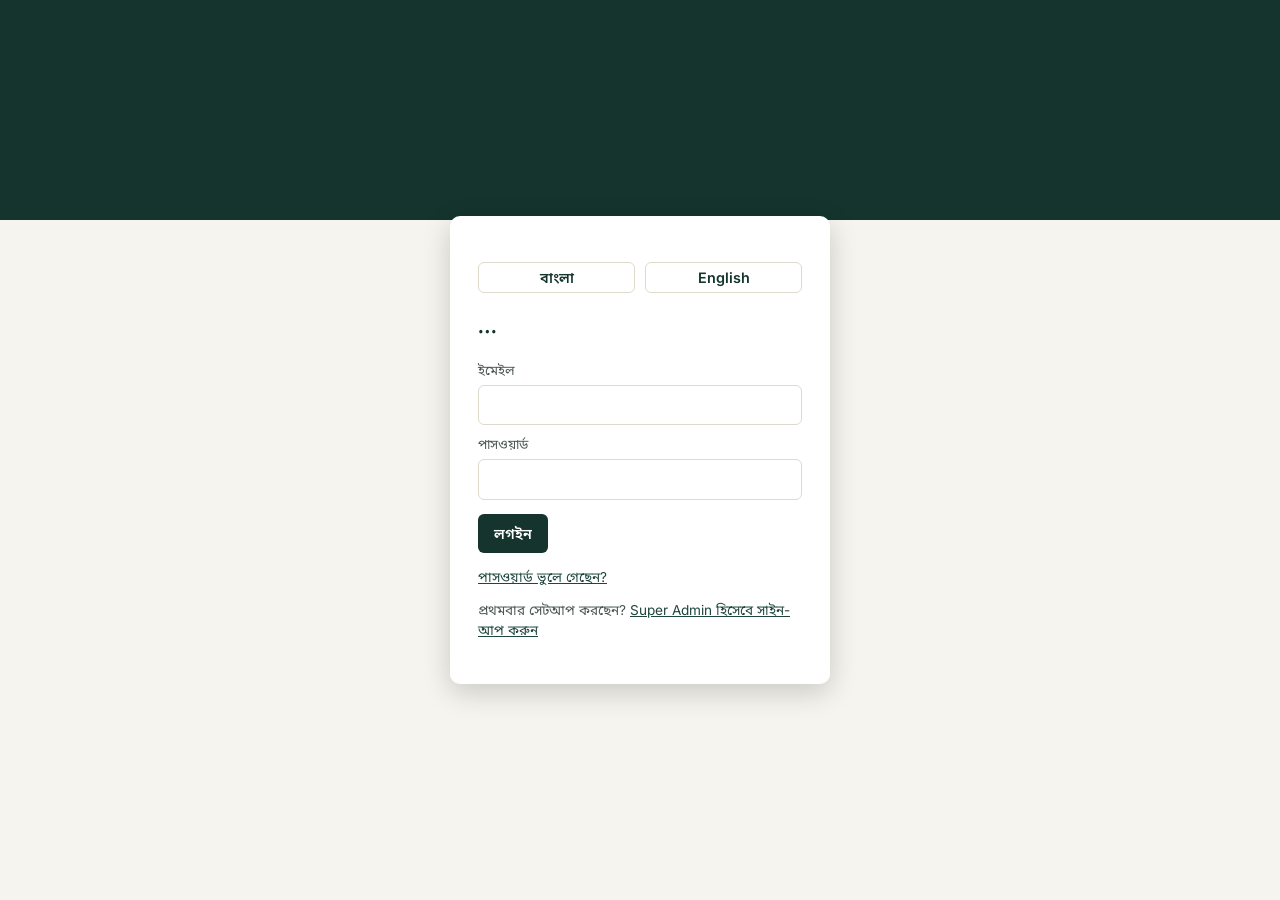
==== index.html @ 7d696b63 "Add files via upload" ====
<!DOCTYPE html>
<html lang="bn">
<head>
<meta charset="UTF-8" />
<meta name="viewport" content="width=device-width, initial-scale=1" />
<link rel="manifest" href="./manifest.json" />
<meta name="theme-color" content="#15342E" />
<title>লগইন</title>
<link rel="stylesheet" href="./src/style.css" />
</head>
<body>
  <div class="login-wrap">
    <div class="login-card">
      <div class="btn-row" style="margin-bottom:14px;">
        <button type="button" class="btn-ghost lang-btn" data-lang="bn" style="padding:4px 10px;flex:1;">বাংলা</button>
        <button type="button" class="btn-ghost lang-btn" data-lang="en" style="padding:4px 10px;flex:1;">English</button>
      </div>
      <img id="orgLogo" src="" alt="logo" style="display:none;width:64px;height:64px;object-fit:cover;border-radius:10px;margin:0 auto 10px;" />
      <h1 class="org-name" id="orgName">…</h1>
      <div class="org-address" id="orgAddress"></div>
      <div id="expiryNotice" class="muted" style="display:none;margin-bottom:10px;color:var(--danger);"></div>

      <form id="loginForm">
        <label data-label-key="email">ইমেইল</label>
        <input type="email" name="email" required />
        <label style="margin-top:10px;" data-label-key="password">পাসওয়ার্ড</label>
        <input type="password" name="password" required />
        <div class="btn-row">
          <button type="submit" class="btn-primary" data-label-key="loginTitle">লগইন</button>
        </div>
      </form>

      <p class="muted" style="margin-top:14px;"><a href="#" id="forgotLink" data-label-key="forgotPassword">পাসওয়ার্ড ভুলে গেছেন?</a></p>
      <p class="muted">
        <span data-label-key="firstTimeSetup">প্রথমবার সেটআপ করছেন?</span>
        <a href="#" id="signupLink" data-label-key="signupAsSuperAdmin">Super Admin হিসেবে সাইন-আপ করুন</a>
      </p>
    </div>
  </div>

  <script type="module" src="./src/main.js"></script>
</body>
</html>
---- src/style.css ----
@import url('https://fonts.googleapis.com/css2?family=Lora:wght@500;600;700&family=Inter:wght@400;500;600;700&family=Noto+Sans+Bengali:wght@400;500;600;700&display=swap');

:root {
  --ink: #1C2623;
  --ink-soft: #4A5753;
  --paper: #F6F4EE;
  --panel: #FFFFFF;
  --line: #DEDACC;
  --teal: #15342E;
  --teal-soft: #1E463D;
  --gold: #A9803B;
  --gold-soft: #F1E6CC;
  --danger: #A23E3E;
  --ok: #3E7A52;
  --radius: 6px;
  --shadow: 0 1px 3px rgba(21, 52, 46, 0.08);
}

* { box-sizing: border-box; }

body {
  margin: 0;
  font-family: 'Inter', 'Noto Sans Bengali', sans-serif;
  background: var(--paper);
  color: var(--ink);
  font-size: 15px;
  line-height: 1.5;
}

h1, h2, h3 { font-family: 'Lora', 'Noto Sans Bengali', serif; font-weight: 600; margin: 0 0 4px; color: var(--teal); }
h1 { font-size: 1.5rem; }
h2 { font-size: 1.15rem; }
h3 { font-size: 1rem; }
p { margin: 0 0 .75rem; }
a { color: var(--teal-soft); }

/* ---- App shell: fixed sidebar + content ---- */
.app-shell { display: flex; min-height: 100vh; }

.sidebar {
  width: 240px;
  flex-shrink: 0;
  background: var(--teal);
  color: #E9EDE9;
  display: flex;
  flex-direction: column;
  position: fixed;
  top: 0; bottom: 0; left: 0;
  transition: transform .2s ease;
  z-index: 50;
}

.sidebar-brand {
  padding: 20px 18px 14px;
  border-bottom: 1px solid rgba(255,255,255,.12);
}
.sidebar-brand .org-name { font-family: 'Lora', serif; font-weight: 600; font-size: 1.05rem; color: #fff; }
.sidebar-brand .org-tag { font-size: .75rem; color: var(--gold-soft); opacity: .8; }

.sidebar-nav { flex: 1; padding: 10px 0; overflow-y: auto; }
.sidebar-nav a {
  display: flex; align-items: center; gap: 10px;
  padding: 10px 18px;
  color: #CBD8D1;
  text-decoration: none;
  font-size: .92rem;
  border-left: 3px solid transparent;
}
.sidebar-nav a:hover { background: rgba(255,255,255,.06); color: #fff; }
.sidebar-nav a.active { background: rgba(169,128,59,.18); border-left-color: var(--gold); color: #fff; }

.sidebar-foot { padding: 14px 18px; border-top: 1px solid rgba(255,255,255,.12); font-size: .85rem; }
.sidebar-foot button { width: 100%; }

.content {
  margin-left: 240px;
  flex: 1;
  padding: 26px 30px 60px;
  min-width: 0;
}

.topbar {
  display: flex; align-items: center; justify-content: space-between;
  margin-bottom: 20px; gap: 12px; flex-wrap: wrap;
}

.menu-toggle { display: none; }

@media (max-width: 860px) {
  .sidebar { transform: translateX(-100%); width: 220px; }
  .sidebar.open { transform: translateX(0); box-shadow: 4px 0 16px rgba(0,0,0,.2); }
  .content { margin-left: 0; padding: 18px 16px 50px; }
  .menu-toggle {
    display: inline-flex; align-items: center; justify-content: center;
    width: 38px; height: 38px; border-radius: var(--radius);
    background: var(--teal); color: #fff; border: none; font-size: 1.1rem;
  }
  .sidebar-backdrop {
    display: none; position: fixed; inset: 0; background: rgba(0,0,0,.35); z-index: 40;
  }
  .sidebar-backdrop.show { display: block; }
}

/* ---- cards / stats ---- */
.cards { display: grid; grid-template-columns: repeat(auto-fit, minmax(180px, 1fr)); gap: 14px; margin-bottom: 22px; }
.card {
  background: var(--panel); border: 1px solid var(--line); border-radius: var(--radius);
  padding: 16px 18px; box-shadow: var(--shadow);
}
.card .label { font-size: .78rem; color: var(--ink-soft); margin-bottom: 4px; }
.card .value { font-family: 'Lora', serif; font-size: 1.4rem; font-weight: 600; color: var(--teal); }
.card .value.due { color: var(--danger); }
.card .value.ok { color: var(--ok); }

.panel {
  background: var(--panel); border: 1px solid var(--line); border-radius: var(--radius);
  padding: 20px; margin-bottom: 20px; box-shadow: var(--shadow);
}

/* ---- forms ---- */
.form-grid { display: grid; grid-template-columns: repeat(auto-fit, minmax(190px, 1fr)); gap: 12px 16px; }
label { display: block; font-size: .82rem; color: var(--ink-soft); margin-bottom: 4px; }
input, select, textarea {
  width: 100%; padding: 8px 10px; border: 1px solid var(--line); border-radius: var(--radius);
  font: inherit; background: #fff; color: var(--ink);
}
input:focus, select:focus, textarea:focus { outline: 2px solid var(--gold); outline-offset: 1px; border-color: var(--gold); }

button, .btn {
  font: inherit; cursor: pointer; border: none; border-radius: var(--radius);
  padding: 9px 16px; font-weight: 600; font-size: .9rem;
}
.btn-primary { background: var(--teal); color: #fff; }
.btn-primary:hover { background: var(--teal-soft); }
.btn-gold { background: var(--gold); color: #fff; }
.btn-ghost { background: transparent; color: var(--teal); border: 1px solid var(--line); }
.lang-btn.active { background: var(--gold); color: #fff; border-color: var(--gold); }
.sidebar .lang-btn { color: #CBD8D1; border-color: rgba(255,255,255,.2); }
.sidebar .lang-btn.active { background: var(--gold); color: #fff; }
.btn-danger { background: transparent; color: var(--danger); border: 1px solid var(--danger); }
.btn-row { display: flex; gap: 10px; margin-top: 14px; }

/* ---- tables ---- */
.table-wrap { overflow-x: auto; }
table { width: 100%; border-collapse: collapse; font-size: .88rem; }
th, td { text-align: left; padding: 9px 10px; border-bottom: 1px solid var(--line); white-space: nowrap; }
th { color: var(--ink-soft); font-weight: 600; font-size: .78rem; text-transform: none; }
tbody tr:hover { background: #FBF9F2; }
td.num, th.num { text-align: right; }

.pill { display: inline-block; padding: 2px 9px; border-radius: 99px; font-size: .75rem; font-weight: 600; }
.pill-cash { background: var(--gold-soft); color: var(--gold); }
.pill-transfer { background: #E2EEE8; color: var(--ok); }
.pill-cheque { background: #EDE6F3; color: #6A4E8C; }

/* ---- login screens ---- */
.login-wrap {
  min-height: 100vh; display: flex; align-items: center; justify-content: center;
  background: linear-gradient(180deg, var(--teal) 0%, var(--teal) 220px, var(--paper) 220px);
  padding: 20px;
}
.login-card {
  background: var(--panel); border-radius: 10px; padding: 32px 28px;
  width: 100%; max-width: 380px; box-shadow: 0 8px 28px rgba(0,0,0,.18);
}
.login-card .org-name { color: var(--teal); }
.login-card .org-address { font-size: .78rem; color: var(--ink-soft); margin-bottom: 18px; }

/* ---- toast ---- */
.toast {
  position: fixed; bottom: 20px; left: 50%; transform: translateX(-50%) translateY(10px);
  background: var(--teal); color: #fff; padding: 10px 18px; border-radius: var(--radius);
  font-size: .88rem; opacity: 0; transition: all .25s ease; z-index: 100; box-shadow: var(--shadow);
}
.toast.show { opacity: 1; transform: translateX(-50%) translateY(0); }
.toast-error { background: var(--danger); }

.muted { color: var(--ink-soft); font-size: .85rem; }
.empty-state { text-align: center; padding: 40px 20px; color: var(--ink-soft); }
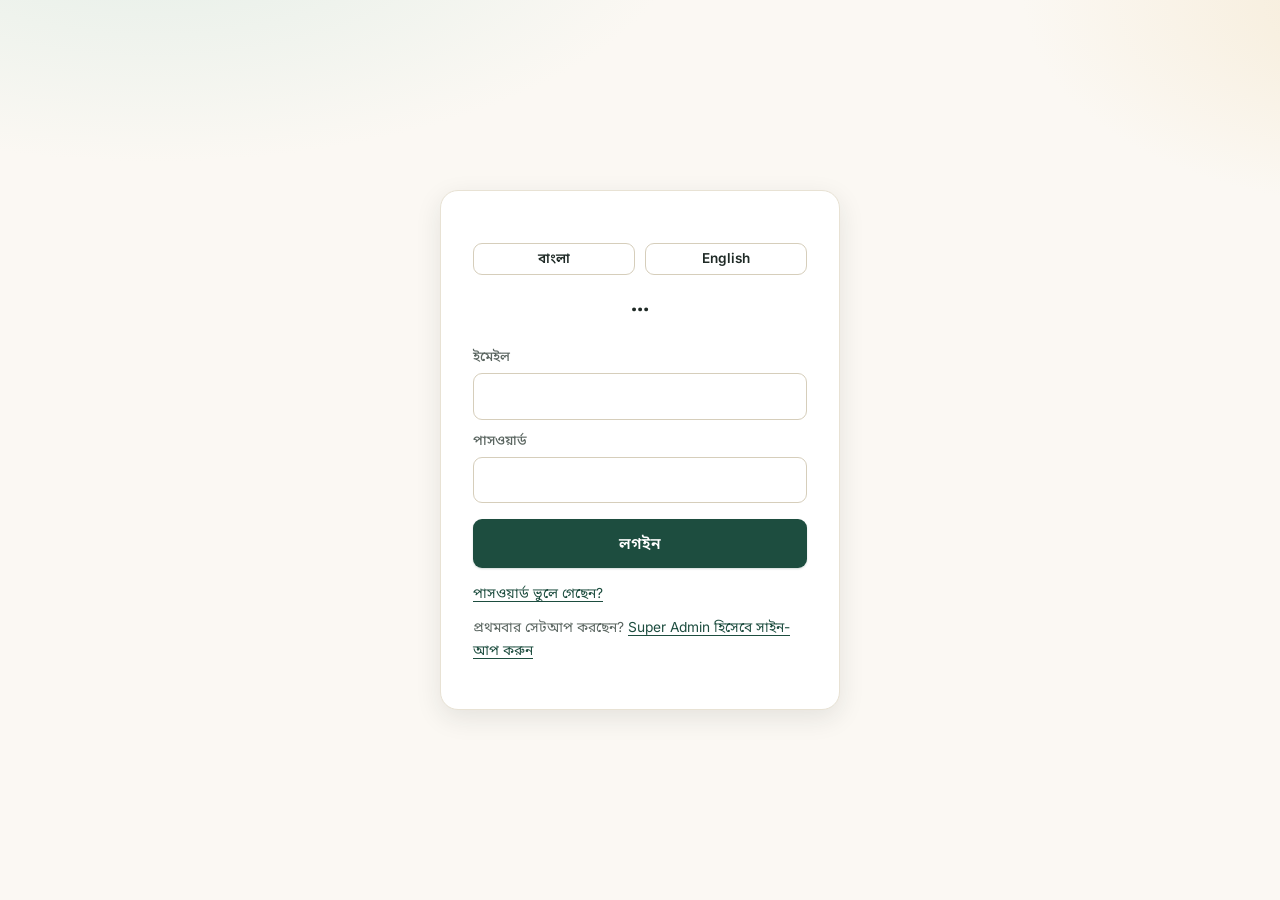
==== commit 4dcb0306: "Add files via upload" ====
--- a/index.html
+++ b/index.html
@@ -4,7 +4,7 @@
 <meta charset="UTF-8" />
 <meta name="viewport" content="width=device-width, initial-scale=1" />
 <link rel="manifest" href="./manifest.json" />
-<meta name="theme-color" content="#15342E" />
+<meta name="theme-color" content="#1D4D3F" />
 <title>লগইন</title>
 <link rel="stylesheet" href="./src/style.css" />
 </head>
@@ -35,6 +35,33 @@
         <span data-label-key="firstTimeSetup">প্রথমবার সেটআপ করছেন?</span>
         <a href="#" id="signupLink" data-label-key="signupAsSuperAdmin">Super Admin হিসেবে সাইন-আপ করুন</a>
       </p>
+
+      <!-- Inline forms instead of window.prompt()/alert() — those native
+           dialogs are silently suppressed in some contexts (installed/PWA
+           standalone mode, some in-app/mobile browsers), which looked like
+           "nothing happens when I click". -->
+      <form id="forgotForm" style="display:none;margin-top:14px;border-top:1px solid var(--line);padding-top:14px;">
+        <label data-label-key="email">ইমেইল</label>
+        <input type="email" name="email" required />
+        <div class="btn-row">
+          <button type="submit" class="btn-gold" data-label-key="sendResetLink">রিসেট লিংক পাঠান</button>
+          <button type="button" class="btn-ghost" data-cancel="forgotForm" data-label-key="cancel">বাতিল</button>
+        </div>
+      </form>
+
+      <form id="signupForm" style="display:none;margin-top:14px;border-top:1px solid var(--line);padding-top:14px;">
+        <p class="muted" data-label-key="signupHelp" style="margin-bottom:10px;">শুধু যদি এখনো কোনো Super Admin তৈরি না হয়ে থাকে তবেই এটা কাজ করবে।</p>
+        <label data-label-key="name">নাম</label>
+        <input type="text" name="name" required />
+        <label style="margin-top:10px;" data-label-key="email">ইমেইল</label>
+        <input type="email" name="email" required />
+        <label style="margin-top:10px;" data-label-key="password">পাসওয়ার্ড</label>
+        <input type="password" name="password" minlength="6" required />
+        <div class="btn-row">
+          <button type="submit" class="btn-primary" data-label-key="createSuperAdmin">Super Admin তৈরি করুন</button>
+          <button type="button" class="btn-ghost" data-cancel="signupForm" data-label-key="cancel">বাতিল</button>
+        </div>
+      </form>
     </div>
   </div>
 
--- a/src/style.css
+++ b/src/style.css
@@ -1,179 +1,295 @@
-@import url('https://fonts.googleapis.com/css2?family=Lora:wght@500;600;700&family=Inter:wght@400;500;600;700&family=Noto+Sans+Bengali:wght@400;500;600;700&display=swap');
+@import url('https://fonts.googleapis.com/css2?family=Inter:wght@400;500;600;700&family=Noto+Sans+Bengali:wght@400;500;600;700&display=swap');
+
+/* =====================================================================
+   নীড়ের মতো উষ্ণ, পরিষ্কার ডিজাইন — ক্রিম পটভূমি, সবুজ accent,
+   নরম কার্ড, বড় বাংলা লেখা। সব class নাম JS-এর সাথে মেলানো।
+   ===================================================================== */
 
 :root {
-  --ink: #1C2623;
-  --ink-soft: #4A5753;
-  --paper: #F6F4EE;
-  --panel: #FFFFFF;
-  --line: #DEDACC;
-  --teal: #15342E;
-  --teal-soft: #1E463D;
-  --gold: #A9803B;
-  --gold-soft: #F1E6CC;
-  --danger: #A23E3E;
-  --ok: #3E7A52;
-  --radius: 6px;
-  --shadow: 0 1px 3px rgba(21, 52, 46, 0.08);
+  /* রং */
+  --paper: #FBF8F3;          /* পটভূমি (ক্রিম) */
+  --panel: #FFFFFF;          /* কার্ড */
+  --panel-2: #F5F1E8;        /* হালকা ক্রিম সারফেস */
+  --ink: #1F2A26;            /* মূল লেখা */
+  --ink-soft: #5B6661;       /* গৌণ লেখা */
+  --line: #E8E2D4;           /* সীমারেখা */
+  --line-strong: #D6CEBB;
+
+  --teal: #1D4D3F;           /* প্রধান সবুজ (বোতাম, শিরোনাম) */
+  --teal-soft: #2A6453;      /* hover */
+  --mint: #E6F0EA;           /* হালকা সবুজ পৃষ্ঠ */
+  --gold: #B47B2E;           /* উষ্ণ accent */
+  --gold-soft: #F6EBD6;
+  --danger: #B3413B;
+  --danger-soft: #F9E4E2;
+  --ok: #2F7A4E;
+
+  /* আকার ও ছায়া */
+  --radius: 12px;
+  --radius-sm: 9px;
+  --radius-pill: 999px;
+  --shadow: 0 1px 2px rgba(31, 42, 38, .04), 0 4px 14px rgba(31, 42, 38, .05);
+  --shadow-lift: 0 8px 26px rgba(31, 42, 38, .10);
+
+  --sidebar-w: 248px;
 }
 
 * { box-sizing: border-box; }
+
+html { -webkit-text-size-adjust: 100%; }
 
 body {
   margin: 0;
-  font-family: 'Inter', 'Noto Sans Bengali', sans-serif;
+  font-family: 'Inter', 'Noto Sans Bengali', system-ui, sans-serif;
   background: var(--paper);
   color: var(--ink);
   font-size: 15px;
-  line-height: 1.5;
-}
-
-h1, h2, h3 { font-family: 'Lora', 'Noto Sans Bengali', serif; font-weight: 600; margin: 0 0 4px; color: var(--teal); }
-h1 { font-size: 1.5rem; }
-h2 { font-size: 1.15rem; }
+  line-height: 1.6;
+}
+
+h1, h2, h3 {
+  font-family: 'Noto Sans Bengali', 'Inter', sans-serif;
+  font-weight: 700;
+  letter-spacing: -.01em;
+  margin: 0 0 6px;
+  color: var(--ink);
+}
+h1 { font-size: 1.6rem; }
+h2 { font-size: 1.12rem; }
 h3 { font-size: 1rem; }
 p { margin: 0 0 .75rem; }
-a { color: var(--teal-soft); }
-
-/* ---- App shell: fixed sidebar + content ---- */
+a { color: var(--teal); text-underline-offset: 3px; }
+
+/* ---- App shell: হালকা সাইডবার + কন্টেন্ট ---- */
 .app-shell { display: flex; min-height: 100vh; }
 
 .sidebar {
-  width: 240px;
+  width: var(--sidebar-w);
   flex-shrink: 0;
-  background: var(--teal);
-  color: #E9EDE9;
+  background: var(--panel);
+  color: var(--ink);
   display: flex;
   flex-direction: column;
   position: fixed;
   top: 0; bottom: 0; left: 0;
-  transition: transform .2s ease;
+  border-right: 1px solid var(--line);
+  transition: transform .22s ease;
   z-index: 50;
 }
 
 .sidebar-brand {
-  padding: 20px 18px 14px;
-  border-bottom: 1px solid rgba(255,255,255,.12);
-}
-.sidebar-brand .org-name { font-family: 'Lora', serif; font-weight: 600; font-size: 1.05rem; color: #fff; }
-.sidebar-brand .org-tag { font-size: .75rem; color: var(--gold-soft); opacity: .8; }
-
-.sidebar-nav { flex: 1; padding: 10px 0; overflow-y: auto; }
+  padding: 22px 20px 18px;
+  display: flex; flex-direction: column; gap: 2px;
+  border-bottom: 1px solid var(--line);
+}
+.sidebar-brand img { width: 44px; height: 44px; object-fit: cover; border-radius: 12px; margin-bottom: 8px; }
+.sidebar-brand .org-name { font-weight: 700; font-size: 1rem; color: var(--ink); line-height: 1.35; }
+.sidebar-brand .org-tag { font-size: .76rem; color: var(--ink-soft); }
+
+.sidebar-nav { flex: 1; padding: 12px 10px; overflow-y: auto; }
 .sidebar-nav a {
   display: flex; align-items: center; gap: 10px;
-  padding: 10px 18px;
-  color: #CBD8D1;
+  margin: 2px 0;
+  padding: 9px 12px;
+  color: var(--ink-soft);
   text-decoration: none;
   font-size: .92rem;
-  border-left: 3px solid transparent;
-}
-.sidebar-nav a:hover { background: rgba(255,255,255,.06); color: #fff; }
-.sidebar-nav a.active { background: rgba(169,128,59,.18); border-left-color: var(--gold); color: #fff; }
-
-.sidebar-foot { padding: 14px 18px; border-top: 1px solid rgba(255,255,255,.12); font-size: .85rem; }
+  border-radius: var(--radius-sm);
+  transition: background .15s ease, color .15s ease;
+}
+.sidebar-nav a:hover { background: var(--panel-2); color: var(--ink); }
+.sidebar-nav a.active { background: var(--mint); color: var(--teal); font-weight: 600; }
+
+/* accordion groups */
+.sidebar-nav details { margin: 2px 0; }
+.sidebar-nav details > summary {
+  list-style: none; cursor: pointer; user-select: none;
+  display: flex; align-items: center; gap: 8px;
+  padding: 9px 12px; border-radius: var(--radius-sm);
+  color: var(--ink); font-size: .92rem; font-weight: 600;
+}
+.sidebar-nav details > summary::-webkit-details-marker { display: none; }
+.sidebar-nav details > summary::after {
+  content: "›"; margin-left: auto; font-size: 1.2rem; color: var(--ink-soft);
+  transition: transform .15s ease;
+}
+.sidebar-nav details[open] > summary::after { transform: rotate(90deg); }
+.sidebar-nav details > summary:hover { background: var(--panel-2); }
+.sidebar-nav .nav-group-body { display: flex; flex-direction: column; padding-top: 2px; }
+.sidebar-nav .nav-group .nav-group-body > a { padding-left: 30px; font-size: .88rem; }
+.sidebar-nav .nav-subgroup > summary { padding-left: 24px; font-size: .86rem; color: var(--ink-soft); }
+.sidebar-nav .nav-subgroup .nav-group-body > a { padding-left: 44px; font-size: .86rem; }
+
+.sidebar-foot { padding: 14px 16px; border-top: 1px solid var(--line); font-size: .85rem; color: var(--ink-soft); }
 .sidebar-foot button { width: 100%; }
 
 .content {
-  margin-left: 240px;
+  margin-left: var(--sidebar-w);
   flex: 1;
-  padding: 26px 30px 60px;
+  padding: 30px 36px 70px;
   min-width: 0;
+  max-width: 1280px;
 }
 
 .topbar {
   display: flex; align-items: center; justify-content: space-between;
-  margin-bottom: 20px; gap: 12px; flex-wrap: wrap;
+  margin-bottom: 22px; gap: 12px; flex-wrap: wrap;
 }
 
 .menu-toggle { display: none; }
 
 @media (max-width: 860px) {
-  .sidebar { transform: translateX(-100%); width: 220px; }
-  .sidebar.open { transform: translateX(0); box-shadow: 4px 0 16px rgba(0,0,0,.2); }
-  .content { margin-left: 0; padding: 18px 16px 50px; }
+  .sidebar { transform: translateX(-100%); width: 272px; }
+  .sidebar.open { transform: translateX(0); box-shadow: var(--shadow-lift); }
+  .content { margin-left: 0; padding: 18px 16px 60px; }
   .menu-toggle {
     display: inline-flex; align-items: center; justify-content: center;
-    width: 38px; height: 38px; border-radius: var(--radius);
-    background: var(--teal); color: #fff; border: none; font-size: 1.1rem;
+    width: 40px; height: 40px; border-radius: var(--radius-sm);
+    background: var(--panel); color: var(--ink); border: 1px solid var(--line); font-size: 1.1rem;
+    box-shadow: var(--shadow);
   }
   .sidebar-backdrop {
-    display: none; position: fixed; inset: 0; background: rgba(0,0,0,.35); z-index: 40;
+    display: none; position: fixed; inset: 0; background: rgba(31, 42, 38, .3); z-index: 40;
   }
   .sidebar-backdrop.show { display: block; }
-}
-
-/* ---- cards / stats ---- */
-.cards { display: grid; grid-template-columns: repeat(auto-fit, minmax(180px, 1fr)); gap: 14px; margin-bottom: 22px; }
+  h1 { font-size: 1.35rem; }
+}
+
+/* ---- কার্ড / সারসংক্ষেপ ---- */
+.cards { display: grid; grid-template-columns: repeat(auto-fit, minmax(190px, 1fr)); gap: 14px; margin-bottom: 24px; }
 .card {
   background: var(--panel); border: 1px solid var(--line); border-radius: var(--radius);
-  padding: 16px 18px; box-shadow: var(--shadow);
-}
-.card .label { font-size: .78rem; color: var(--ink-soft); margin-bottom: 4px; }
-.card .value { font-family: 'Lora', serif; font-size: 1.4rem; font-weight: 600; color: var(--teal); }
+  padding: 18px 20px; box-shadow: var(--shadow);
+}
+.card .label { font-size: .8rem; color: var(--ink-soft); margin-bottom: 6px; font-weight: 500; }
+.card .value { font-size: 1.5rem; font-weight: 700; color: var(--teal); letter-spacing: -.01em; }
 .card .value.due { color: var(--danger); }
 .card .value.ok { color: var(--ok); }
 
 .panel {
   background: var(--panel); border: 1px solid var(--line); border-radius: var(--radius);
-  padding: 20px; margin-bottom: 20px; box-shadow: var(--shadow);
-}
-
-/* ---- forms ---- */
-.form-grid { display: grid; grid-template-columns: repeat(auto-fit, minmax(190px, 1fr)); gap: 12px 16px; }
-label { display: block; font-size: .82rem; color: var(--ink-soft); margin-bottom: 4px; }
+  padding: 22px; margin-bottom: 20px; box-shadow: var(--shadow);
+}
+
+/* ---- ফর্ম ---- */
+.form-grid { display: grid; grid-template-columns: repeat(auto-fit, minmax(200px, 1fr)); gap: 14px 18px; }
+label { display: block; font-size: .84rem; color: var(--ink-soft); margin-bottom: 6px; font-weight: 500; }
 input, select, textarea {
-  width: 100%; padding: 8px 10px; border: 1px solid var(--line); border-radius: var(--radius);
-  font: inherit; background: #fff; color: var(--ink);
-}
-input:focus, select:focus, textarea:focus { outline: 2px solid var(--gold); outline-offset: 1px; border-color: var(--gold); }
-
+  width: 100%; padding: 10px 12px;
+  border: 1px solid var(--line-strong); border-radius: var(--radius-sm);
+  font: inherit; font-size: .95rem; background: #fff; color: var(--ink);
+  transition: border-color .15s ease, box-shadow .15s ease;
+}
+input:hover, select:hover, textarea:hover { border-color: #BFB59C; }
+input:focus, select:focus, textarea:focus {
+  outline: none; border-color: var(--teal-soft);
+  box-shadow: 0 0 0 3px rgba(42, 100, 83, .15);
+}
+
+/* ---- বোতাম ---- */
 button, .btn {
-  font: inherit; cursor: pointer; border: none; border-radius: var(--radius);
-  padding: 9px 16px; font-weight: 600; font-size: .9rem;
-}
-.btn-primary { background: var(--teal); color: #fff; }
+  font: inherit; cursor: pointer; border: none;
+  border-radius: var(--radius-sm);
+  padding: 10px 18px; font-weight: 600; font-size: .9rem;
+  transition: background .15s ease, color .15s ease, box-shadow .15s ease, transform .05s ease;
+}
+button:active, .btn:active { transform: translateY(1px); }
+button:disabled { opacity: .55; cursor: not-allowed; }
+
+.btn-primary { background: var(--teal); color: #fff; box-shadow: 0 1px 2px rgba(29, 77, 63, .2); }
 .btn-primary:hover { background: var(--teal-soft); }
 .btn-gold { background: var(--gold); color: #fff; }
-.btn-ghost { background: transparent; color: var(--teal); border: 1px solid var(--line); }
-.lang-btn.active { background: var(--gold); color: #fff; border-color: var(--gold); }
-.sidebar .lang-btn { color: #CBD8D1; border-color: rgba(255,255,255,.2); }
-.sidebar .lang-btn.active { background: var(--gold); color: #fff; }
-.btn-danger { background: transparent; color: var(--danger); border: 1px solid var(--danger); }
-.btn-row { display: flex; gap: 10px; margin-top: 14px; }
-
-/* ---- tables ---- */
-.table-wrap { overflow-x: auto; }
-table { width: 100%; border-collapse: collapse; font-size: .88rem; }
-th, td { text-align: left; padding: 9px 10px; border-bottom: 1px solid var(--line); white-space: nowrap; }
-th { color: var(--ink-soft); font-weight: 600; font-size: .78rem; text-transform: none; }
-tbody tr:hover { background: #FBF9F2; }
-td.num, th.num { text-align: right; }
-
-.pill { display: inline-block; padding: 2px 9px; border-radius: 99px; font-size: .75rem; font-weight: 600; }
-.pill-cash { background: var(--gold-soft); color: var(--gold); }
-.pill-transfer { background: #E2EEE8; color: var(--ok); }
-.pill-cheque { background: #EDE6F3; color: #6A4E8C; }
-
-/* ---- login screens ---- */
+.btn-gold:hover { background: #9C6A24; }
+.btn-ghost { background: var(--panel); color: var(--ink); border: 1px solid var(--line-strong); }
+.btn-ghost:hover { background: var(--panel-2); }
+.btn-danger { background: var(--panel); color: var(--danger); border: 1px solid #E8C3C0; }
+.btn-danger:hover { background: var(--danger-soft); }
+.btn-row { display: flex; gap: 10px; margin-top: 16px; flex-wrap: wrap; }
+
+.lang-btn { padding: 6px 12px; font-size: .85rem; }
+.lang-btn.active { background: var(--teal); color: #fff; border-color: var(--teal); }
+.sidebar .lang-btn { color: var(--ink-soft); border-color: var(--line-strong); background: var(--panel); }
+.sidebar .lang-btn.active { background: var(--teal); color: #fff; border-color: var(--teal); }
+
+/* ---- টেবিল ---- */
+.table-wrap { overflow-x: auto; border-radius: var(--radius); }
+table { width: 100%; border-collapse: separate; border-spacing: 0; font-size: .89rem; }
+th, td { text-align: left; padding: 11px 12px; border-bottom: 1px solid var(--line); white-space: nowrap; }
+th {
+  color: var(--ink-soft); font-weight: 600; font-size: .78rem;
+  background: var(--panel-2); border-bottom-color: var(--line-strong);
+}
+th:first-child, td:first-child { padding-left: 16px; }
+th:last-child, td:last-child { padding-right: 16px; }
+tbody tr { transition: background .12s ease; }
+tbody tr:hover { background: #FCFAF5; }
+tbody tr:last-child td { border-bottom: none; }
+td.num, th.num { text-align: right; font-variant-numeric: tabular-nums; }
+.right { text-align: right; }
+.center { text-align: center; }
+
+.pill {
+  display: inline-block; padding: 3px 10px; border-radius: var(--radius-pill);
+  font-size: .74rem; font-weight: 600; line-height: 1.4;
+}
+.pill-cash { background: var(--gold-soft); color: #8A5C1C; }
+.pill-transfer { background: var(--mint); color: var(--ok); }
+.pill-cheque { background: #EFE9F6; color: #6A4E8C; }
+
+/* ---- লগইন ---- */
 .login-wrap {
   min-height: 100vh; display: flex; align-items: center; justify-content: center;
-  background: linear-gradient(180deg, var(--teal) 0%, var(--teal) 220px, var(--paper) 220px);
-  padding: 20px;
+  padding: 24px;
+  background:
+    radial-gradient(900px 420px at 12% -10%, #E3EEE7 0%, transparent 60%),
+    radial-gradient(700px 380px at 110% 0%, #F6EBD6 0%, transparent 55%),
+    var(--paper);
 }
 .login-card {
-  background: var(--panel); border-radius: 10px; padding: 32px 28px;
-  width: 100%; max-width: 380px; box-shadow: 0 8px 28px rgba(0,0,0,.18);
-}
-.login-card .org-name { color: var(--teal); }
-.login-card .org-address { font-size: .78rem; color: var(--ink-soft); margin-bottom: 18px; }
-
-/* ---- toast ---- */
+  background: var(--panel); border-radius: 18px; padding: 36px 32px;
+  width: 100%; max-width: 400px;
+  border: 1px solid var(--line);
+  box-shadow: var(--shadow-lift);
+}
+.login-card .org-name { color: var(--ink); font-size: 1.35rem; text-align: center; margin-bottom: 4px; }
+.login-card .org-address { font-size: .8rem; color: var(--ink-soft); margin-bottom: 22px; text-align: center; }
+.login-card img#orgLogo { border-radius: 14px !important; box-shadow: var(--shadow); }
+.login-card .btn-primary { width: 100%; padding: 12px; font-size: .98rem; }
+.login-card .lang-btn { flex: 1; }
+.login-card form input { margin-bottom: 0; }
+
+/* ---- টোস্ট ---- */
 .toast {
-  position: fixed; bottom: 20px; left: 50%; transform: translateX(-50%) translateY(10px);
-  background: var(--teal); color: #fff; padding: 10px 18px; border-radius: var(--radius);
-  font-size: .88rem; opacity: 0; transition: all .25s ease; z-index: 100; box-shadow: var(--shadow);
+  position: fixed; bottom: 22px; left: 50%; transform: translateX(-50%) translateY(12px);
+  background: var(--ink); color: #fff; padding: 11px 18px; border-radius: var(--radius-sm);
+  font-size: .88rem; opacity: 0; transition: all .25s ease; z-index: 100;
+  box-shadow: var(--shadow-lift); max-width: calc(100vw - 32px);
 }
 .toast.show { opacity: 1; transform: translateX(-50%) translateY(0); }
 .toast-error { background: var(--danger); }
 
-.muted { color: var(--ink-soft); font-size: .85rem; }
-.empty-state { text-align: center; padding: 40px 20px; color: var(--ink-soft); }
+.muted { color: var(--ink-soft); font-size: .86rem; }
+.empty-state { text-align: center; padding: 48px 20px; color: var(--ink-soft); }
+
+/* ---- কার্ড-ভিত্তিক ছোট বিবরণ (নোটিশ/পোস্ট) ---- */
+.big { font-size: 1.15rem; font-weight: 700; color: var(--ink); }
+.line { border-bottom: 1px solid var(--line); padding: 12px 0; }
+.addr { font-style: normal; color: var(--ink-soft); font-size: .88rem; line-height: 1.5; }
+
+/* ---- Phase 1A: বাতিল রেকর্ড + ডায়ালগ ---- */
+.pill-void { background: #ECEAE6; color: #7A7A7A; text-decoration: line-through; }
+.modal-overlay {
+  position: fixed; inset: 0; background: rgba(31, 42, 38, .38);
+  display: flex; align-items: center; justify-content: center;
+  z-index: 1000; padding: 16px; backdrop-filter: blur(2px);
+}
+.modal-box {
+  background: var(--panel); border-radius: var(--radius); box-shadow: var(--shadow-lift);
+  max-width: 440px; width: 100%; padding: 24px; border: 1px solid var(--line);
+}
+.modal-box h3 { margin: 0 0 8px; color: var(--ink); font-size: 1.05rem; }
+.modal-msg { color: var(--ink-soft); margin: 0 0 12px; white-space: pre-wrap; }
+.modal-box label { display: block; font-size: .88rem; margin-top: 8px; }
+.modal-box textarea { width: 100%; margin-top: 6px; box-sizing: border-box; }
+.modal-box textarea.invalid { border-color: var(--danger); box-shadow: 0 0 0 3px rgba(179, 65, 59, .15); }
+.modal-actions { display: flex; gap: 10px; justify-content: flex-end; margin-top: 18px; }
